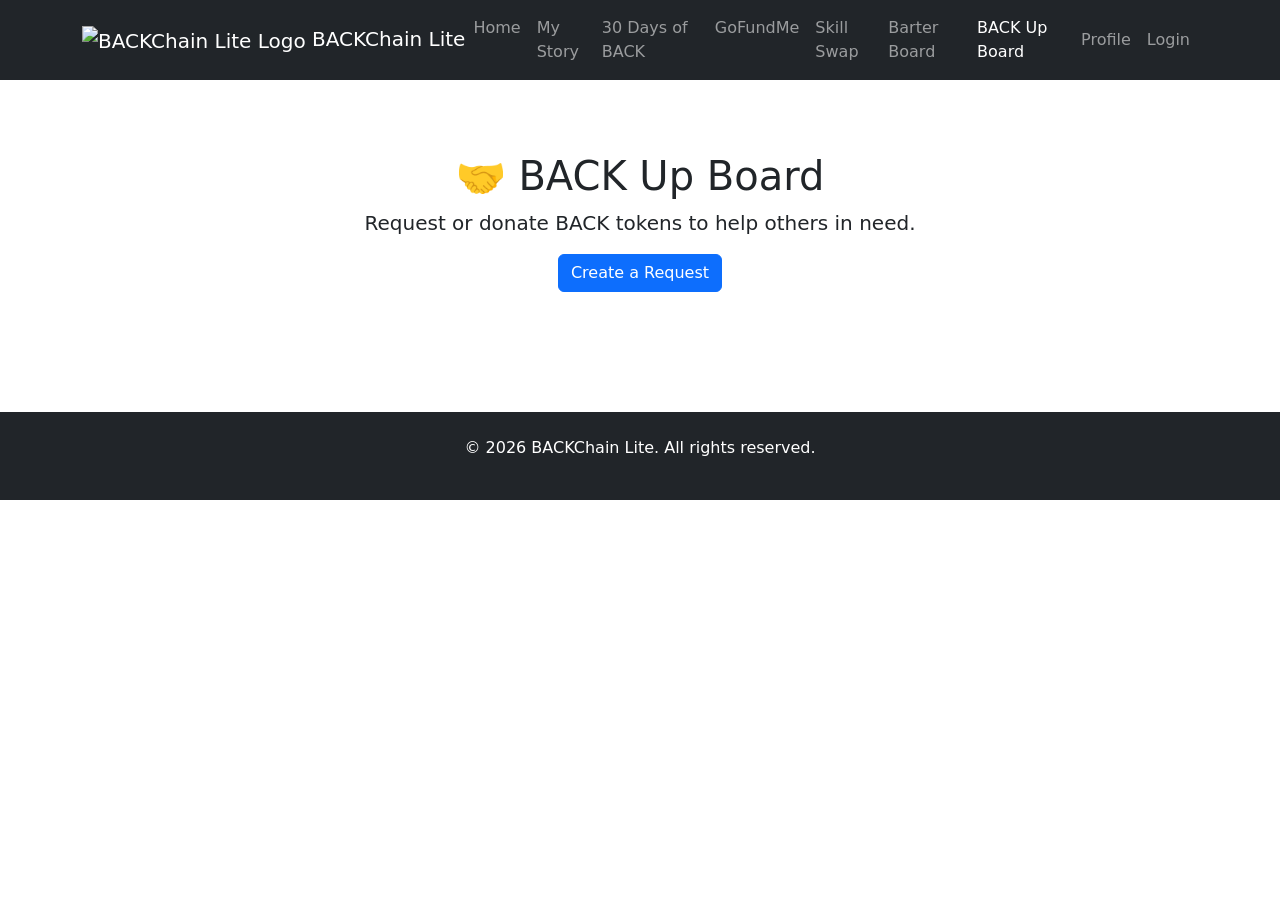
==== back-up-board.html @ f41a6ff4 "Add files via upload" ====
<!DOCTYPE html>
<html lang="en">
<head>
    <meta charset="UTF-8">
    <meta name="viewport" content="width=device-width, initial-scale=1.0">
    <title>BACK Up Board - BACKChain Lite</title>
    <link href="https://cdn.jsdelivr.net/npm/bootstrap@5.3.0/dist/css/bootstrap.min.css" rel="stylesheet">
    <link rel="stylesheet" href="assets/css/styles.css">
</head>
<body>
    <!-- Navigation Bar -->
    <nav class="navbar navbar-expand-lg navbar-dark bg-dark">
        <div class="container">
            <a class="navbar-brand" href="index.html">
                <img src="assets/images/logo.png" alt="BACKChain Lite Logo" height="30">
                BACKChain Lite
            </a>
            <button class="navbar-toggler" type="button" data-bs-toggle="collapse" data-bs-target="#navbarNav">
                <span class="navbar-toggler-icon"></span>
            </button>
            <div class="collapse navbar-collapse" id="navbarNav">
                <ul class="navbar-nav me-auto">
                    <li class="nav-item"><a class="nav-link" href="index.html">Home</a></li>
                    <li class="nav-item"><a class="nav-link" href="my-story.html">My Story</a></li>
                    <li class="nav-item"><a class="nav-link" href="my-goals.html">30 Days of BACK</a></li>
                    <li class="nav-item"><a class="nav-link" href=\"gofundme.html\">GoFundMe</a></li>
                    <li class="nav-item"><a class="nav-link" href="skill-swap.html">Skill Swap</a></li>
                    <li class="nav-item"><a class="nav-link" href="barter-board.html">Barter Board</a></li>
                    <li class="nav-item"><a class="nav-link active" href="back-up-board.html">BACK Up Board</a></li>
                </ul>
                <ul class="navbar-nav">
                    <li class="nav-item"><a class="nav-link" href="profile.html">Profile</a></li>
                    <li class="nav-item"><a class="nav-link" href="#" id="loginBtn">Login</a></li>
                </ul>
            </div>
        </div>
    </nav>

    <!-- Main Content -->
    <main class="container my-5">
        <section class="text-center py-4">
            <h1>🤝 BACK Up Board</h1>
            <p class="lead">Request or donate BACK tokens to help others in need.</p>
            <button class="btn btn-primary" data-bs-toggle="modal" data-bs-target="#addRequestModal">Create a Request</button>
        </section>

        <!-- Requests Grid -->
        <section class="py-4">
            <div class="row" id="requestsGrid">
                <!-- Requests will be loaded here via JavaScript -->
            </div>
        </section>
    </main>

    <!-- Add Request Modal -->
    <div class="modal fade" id="addRequestModal" tabindex="-1" aria-labelledby="addRequestModalLabel" aria-hidden="true">
        <div class="modal-dialog">
            <div class="modal-content">
                <div class="modal-header">
                    <h5 class="modal-title" id="addRequestModalLabel">Create a Request</h5>
                    <button type="button" class="btn-close" data-bs-dismiss="modal" aria-label="Close"></button>
                </div>
                <div class="modal-body">
                    <form id="requestForm">
                        <div class="mb-3">
                            <label for="requestTitle" class="form-label">Title</label>
                            <input type="text" class="form-control" id="requestTitle" required>
                        </div>
                        <div class="mb-3">
                            <label for="requestDescription" class="form-label">Description</label>
                            <textarea class="form-control" id="requestDescription" rows="3" required></textarea>
                        </div>
                        <div class="mb-3">
                            <label for="requestGoal" class="form-label">BACK Goal</label>
                            <input type="number" class="form-control" id="requestGoal" required>
                        </div>
                        <div class="mb-3">
                            <label for="requestCategory" class="form-label">Category</label>
                            <select class="form-select" id="requestCategory" required>
                                <option value="Medical">Medical</option>
                                <option value="Rent">Rent</option>
                                <option value="Food">Food</option>
                                <option value="Other">Other</option>
                            </select>
                        </div>
                    </form>
                </div>
                <div class="modal-footer">
                    <button type="button" class="btn btn-secondary" data-bs-dismiss="modal">Close</button>
                    <button type="button" class="btn btn-primary" id="submitRequestBtn">Submit Request</button>
                </div>
            </div>
        </div>
    </div>

    <!-- Footer -->
    <footer class="bg-dark text-white py-4">
        <div class="container text-center">
            <p>&copy; 2026 BACKChain Lite. All rights reserved.</p>
        </div>
    </footer>

    <!-- Firebase and Custom JS -->
    <script src="https://www.gstatic.com/firebasejs/9.6.0/firebase-app-compat.js"></script>
    <script src="https://www.gstatic.com/firebasejs/9.6.0/firebase-firestore-compat.js"></script>
    <script src="assets/js/firebase-config.js"></script>
    <script src="assets/js/main.js"></script>
    <script src="https://cdn.jsdelivr.net/npm/bootstrap@5.3.0/dist/js/bootstrap.bundle.min.js"></script>
</body>
</html>
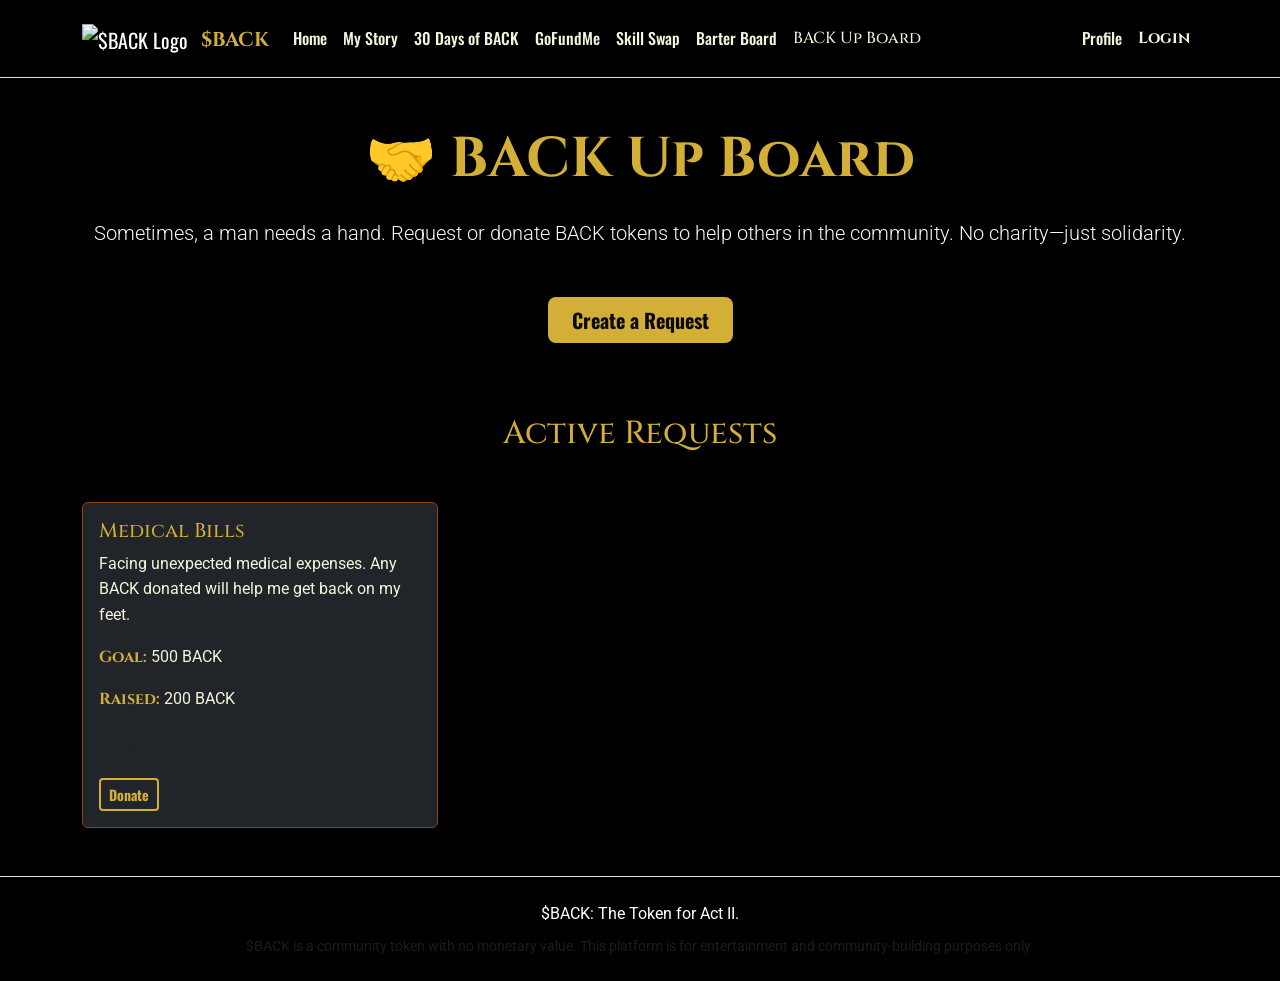
==== commit ad9c23a1: "Add files via upload" ====
--- a/back-up-board.html
+++ b/back-up-board.html
@@ -3,17 +3,20 @@
 <head>
     <meta charset="UTF-8">
     <meta name="viewport" content="width=device-width, initial-scale=1.0">
-    <title>BACK Up Board - BACKChain Lite</title>
+    <title>BACK Up Board - $BACK</title>
     <link href="https://cdn.jsdelivr.net/npm/bootstrap@5.3.0/dist/css/bootstrap.min.css" rel="stylesheet">
     <link rel="stylesheet" href="assets/css/styles.css">
+    <link rel="preconnect" href="https://fonts.googleapis.com">
+    <link rel="preconnect" href="https://fonts.gstatic.com" crossorigin>
+    <link href="https://fonts.googleapis.com/css2?family=Cinzel:wght@400;700&family=Oswald:wght@400;700&family=Roboto:wght@400;700&display=swap" rel="stylesheet">
 </head>
-<body>
+<body class="bg-black text-light">
     <!-- Navigation Bar -->
-    <nav class="navbar navbar-expand-lg navbar-dark bg-dark">
+    <nav class="navbar navbar-expand-lg navbar-dark bg-black border-bottom border-gold">
         <div class="container">
             <a class="navbar-brand" href="index.html">
-                <img src="assets/images/logo.png" alt="BACKChain Lite Logo" height="30">
-                BACKChain Lite
+                <img src="assets/images/logo.png" alt="$BACK Logo" height="40" class="me-2">
+                <span class="fw-bold gold-text">$BACK</span>
             </a>
             <button class="navbar-toggler" type="button" data-bs-toggle="collapse" data-bs-target="#navbarNav">
                 <span class="navbar-toggler-icon"></span>
@@ -23,80 +26,110 @@
                     <li class="nav-item"><a class="nav-link" href="index.html">Home</a></li>
                     <li class="nav-item"><a class="nav-link" href="my-story.html">My Story</a></li>
                     <li class="nav-item"><a class="nav-link" href="my-goals.html">30 Days of BACK</a></li>
-                    <li class="nav-item"><a class="nav-link" href=\"gofundme.html\">GoFundMe</a></li>
+                    <li class="nav-item"><a class="nav-link" href="gofundme.html">GoFundMe</a></li>
                     <li class="nav-item"><a class="nav-link" href="skill-swap.html">Skill Swap</a></li>
                     <li class="nav-item"><a class="nav-link" href="barter-board.html">Barter Board</a></li>
-                    <li class="nav-item"><a class="nav-link active" href="back-up-board.html">BACK Up Board</a></li>
+                    <li class="nav-item"><a class="nav-link active gold-text" href="back-up-board.html">BACK Up Board</a></li>
                 </ul>
                 <ul class="navbar-nav">
                     <li class="nav-item"><a class="nav-link" href="profile.html">Profile</a></li>
-                    <li class="nav-item"><a class="nav-link" href="#" id="loginBtn">Login</a></li>
+                    <li class="nav-item"><a class="nav-link gold-text fw-bold" href="#" id="loginBtn">Login</a></li>
                 </ul>
             </div>
         </div>
     </nav>
 
     <!-- Main Content -->
-    <main class="container my-5">
-        <section class="text-center py-4">
-            <h1>🤝 BACK Up Board</h1>
-            <p class="lead">Request or donate BACK tokens to help others in need.</p>
-            <button class="btn btn-primary" data-bs-toggle="modal" data-bs-target="#addRequestModal">Create a Request</button>
+    <main>
+        <!-- Hero Section -->
+        <section class="py-5 text-center">
+            <div class="container">
+                <h1 class="display-4 gold-text fw-bold mb-4">🤝 BACK Up Board</h1>
+                <p class="lead fs-5 mb-5">
+                    Sometimes, a man needs a hand. Request or donate BACK tokens to help others in the community.
+                    No charity—just solidarity.
+                </p>
+                <button class="btn btn-gold btn-lg px-4" data-bs-toggle="modal" data-bs-target="#addRequestModal">
+                    Create a Request
+                </button>
+            </div>
         </section>
 
         <!-- Requests Grid -->
         <section class="py-4">
-            <div class="row" id="requestsGrid">
-                <!-- Requests will be loaded here via JavaScript -->
+            <div class="container">
+                <h2 class="text-center gold-text mb-5">Active Requests</h2>
+                <div class="row" id="requestsGrid">
+                    <!-- Example Request Card -->
+                    <div class="col-md-4 mb-4">
+                        <div class="card bg-dark border-gold h-100">
+                            <div class="card-body">
+                                <h5 class="card-title gold-text">Medical Bills</h5>
+                                <p class="card-text">
+                                    Facing unexpected medical expenses. Any BACK donated will help me get back on my feet.
+                                </p>
+                                <p class="card-text"><strong class="gold-text">Goal:</strong> 500 BACK</p>
+                                <p class="card-text"><strong class="gold-text">Raised:</strong> 200 BACK</p>
+                                <p class="card-text"><small class="text-muted">By Tom H. | Medical</small></p>
+                                <a href="#" class="btn btn-outline-gold btn-sm mt-2">Donate</a>
+                            </div>
+                        </div>
+                    </div>
+                    <!-- More requests will be loaded here via JavaScript -->
+                </div>
             </div>
         </section>
     </main>
 
     <!-- Add Request Modal -->
-    <div class="modal fade" id="addRequestModal" tabindex="-1" aria-labelledby="addRequestModalLabel" aria-hidden="true">
-        <div class="modal-dialog">
-            <div class="modal-content">
-                <div class="modal-header">
-                    <h5 class="modal-title" id="addRequestModalLabel">Create a Request</h5>
-                    <button type="button" class="btn-close" data-bs-dismiss="modal" aria-label="Close"></button>
+    <div class="modal fade" id="addRequestModal" tabindex="-1" aria-hidden="true">
+        <div class="modal-dialog modal-dialog-centered">
+            <div class="modal-content bg-dark text-light">
+                <div class="modal-header border-bottom border-gold">
+                    <h5 class="modal-title gold-text">Create a Request</h5>
+                    <button type="button" class="btn-close btn-close-white" data-bs-dismiss="modal" aria-label="Close"></button>
                 </div>
                 <div class="modal-body">
                     <form id="requestForm">
                         <div class="mb-3">
-                            <label for="requestTitle" class="form-label">Title</label>
-                            <input type="text" class="form-control" id="requestTitle" required>
+                            <label for="requestTitle" class="form-label gold-text">Title</label>
+                            <input type="text" class="form-control bg-dark text-light border-gold" id="requestTitle" placeholder="e.g., Medical Bills" required>
                         </div>
                         <div class="mb-3">
-                            <label for="requestDescription" class="form-label">Description</label>
-                            <textarea class="form-control" id="requestDescription" rows="3" required></textarea>
+                            <label for="requestDescription" class="form-label gold-text">Description</label>
+                            <textarea class="form-control bg-dark text-light border-gold" id="requestDescription" rows="5" placeholder="Explain your situation..." required></textarea>
                         </div>
                         <div class="mb-3">
-                            <label for="requestGoal" class="form-label">BACK Goal</label>
-                            <input type="number" class="form-control" id="requestGoal" required>
+                            <label for="requestGoal" class="form-label gold-text">BACK Goal</label>
+                            <input type="number" class="form-control bg-dark text-light border-gold" id="requestGoal" placeholder="e.g., 500" required>
                         </div>
                         <div class="mb-3">
-                            <label for="requestCategory" class="form-label">Category</label>
-                            <select class="form-select" id="requestCategory" required>
-                                <option value="Medical">Medical</option>
-                                <option value="Rent">Rent</option>
-                                <option value="Food">Food</option>
-                                <option value="Other">Other</option>
+                            <label for="requestCategory" class="form-label gold-text">Category</label>
+                            <select class="form-select bg-dark text-light border-gold" id="requestCategory" required>
+                                <option value="" disabled selected>Select a category</option>
+                                <option value="Medical" class="bg-dark">Medical</option>
+                                <option value="Rent" class="bg-dark">Rent</option>
+                                <option value="Food" class="bg-dark">Food</option>
+                                <option value="Other" class="bg-dark">Other</option>
                             </select>
                         </div>
                     </form>
                 </div>
-                <div class="modal-footer">
-                    <button type="button" class="btn btn-secondary" data-bs-dismiss="modal">Close</button>
-                    <button type="button" class="btn btn-primary" id="submitRequestBtn">Submit Request</button>
+                <div class="modal-footer border-top border-gold">
+                    <button type="button" class="btn btn-outline-gold" data-bs-dismiss="modal">Close</button>
+                    <button type="button" class="btn btn-gold" id="submitRequestBtn">Submit Request</button>
                 </div>
             </div>
         </div>
     </div>
 
     <!-- Footer -->
-    <footer class="bg-dark text-white py-4">
+    <footer class="bg-black text-white py-4 border-top border-gold">
         <div class="container text-center">
-            <p>&copy; 2026 BACKChain Lite. All rights reserved.</p>
+            <p class="mb-2">$BACK: The Token for Act II.</p>
+            <p class="text-muted small mb-0">
+                $BACK is a community token with no monetary value. This platform is for entertainment and community-building purposes only.
+            </p>
         </div>
     </footer>
 
--- a/assets/css/styles.css
+++ b/assets/css/styles.css
@@ -0,0 +1,168 @@
+/* BACKChain Lite - Custom Styles */
+:root {
+    --gold: #d4af37;
+    --gold-light: #f5f5dc;
+    --gold-dark: #8b4513;
+    --black: #0a0a0a;
+    --dark: #1a1a1a;
+    --light: #f5f5dc;
+}
+
+/* Base Styles */
+body {
+    font-family: 'Roboto', sans-serif;
+    background-color: var(--black);
+    color: var(--light);
+    line-height: 1.6;
+}
+
+.gold-text {
+    color: var(--gold);
+    font-family: 'Cinzel', serif;
+}
+
+.btn-gold {
+    background-color: var(--gold);
+    color: var(--black);
+    border: none;
+    font-family: 'Oswald', sans-serif;
+    font-weight: 700;
+    transition: all 0.3s;
+}
+
+.btn-gold:hover {
+    background-color: #b8941f;
+    color: var(--black);
+    transform: translateY(-2px);
+}
+
+.btn-outline-gold {
+    background-color: transparent;
+    color: var(--gold);
+    border: 2px solid var(--gold);
+    font-family: 'Oswald', sans-serif;
+    font-weight: 700;
+    transition: all 0.3s;
+}
+
+.btn-outline-gold:hover {
+    background-color: var(--gold);
+    color: var(--black);
+}
+
+/* Navbar */
+.navbar {
+    padding: 1rem 0;
+    font-family: 'Oswald', sans-serif;
+}
+
+.navbar-nav .nav-link {
+    color: var(--light) !important;
+    font-weight: 500;
+    transition: color 0.3s;
+}
+
+.navbar-nav .nav-link:hover {
+    color: var(--gold) !important;
+}
+
+/* Hero Section */
+.hero-section {
+    background: linear-gradient(rgba(10, 10, 10, 0.8), rgba(10, 10, 10, 0.8)),
+                url('../images/hero-bg.jpg') no-repeat center center;
+    background-size: cover;
+    padding: 6rem 0;
+}
+
+.hero-image img {
+    max-width: 500px;
+    border: 3px solid var(--gold);
+    border-radius: 10px;
+    box-shadow: 0 0 20px rgba(212, 175, 55, 0.5);
+}
+
+/* Manifesto Section */
+.manifesto-section {
+    background-color: var(--dark);
+    padding: 4rem 0;
+}
+
+/* Featured Section */
+.featured-section {
+    background-color: var(--black);
+    padding: 4rem 0;
+}
+
+.card {
+    background-color: var(--dark);
+    border: 1px solid var(--gold-dark);
+    transition: all 0.3s;
+    color: var(--light);
+}
+
+.card:hover {
+    border-color: var(--gold);
+    box-shadow: 0 0 15px rgba(212, 175, 55, 0.3);
+}
+
+.card-title {
+    font-family: 'Cinzel', serif;
+    color: var(--gold);
+}
+
+/* Stats Section */
+.stats-section {
+    padding: 4rem 0;
+}
+
+.stat-card {
+    padding: 1.5rem;
+    border: 1px solid var(--gold-dark);
+    border-radius: 5px;
+    transition: all 0.3s;
+}
+
+.stat-card:hover {
+    border-color: var(--gold);
+    background-color: rgba(212, 175, 55, 0.1);
+}
+
+.stat-card h3 {
+    font-family: 'Cinzel', serif;
+    font-size: 2.5rem;
+}
+
+.stat-card p {
+    color: var(--gold-light);
+    margin-bottom: 0;
+}
+
+/* CTA Section */
+.cta-section {
+    background-color: var(--dark);
+    padding: 4rem 0;
+}
+
+/* Footer */
+.footer {
+    border-top: 1px solid var(--gold-dark);
+}
+
+/* Responsive Adjustments */
+@media (max-width: 768px) {
+    .hero-section {
+        padding: 3rem 0;
+    }
+
+    .hero-image img {
+        max-width: 100%;
+    }
+
+    .display-3 {
+        font-size: 2.5rem;
+    }
+
+    .lead {
+        font-size: 1.2rem;
+    }
+}
